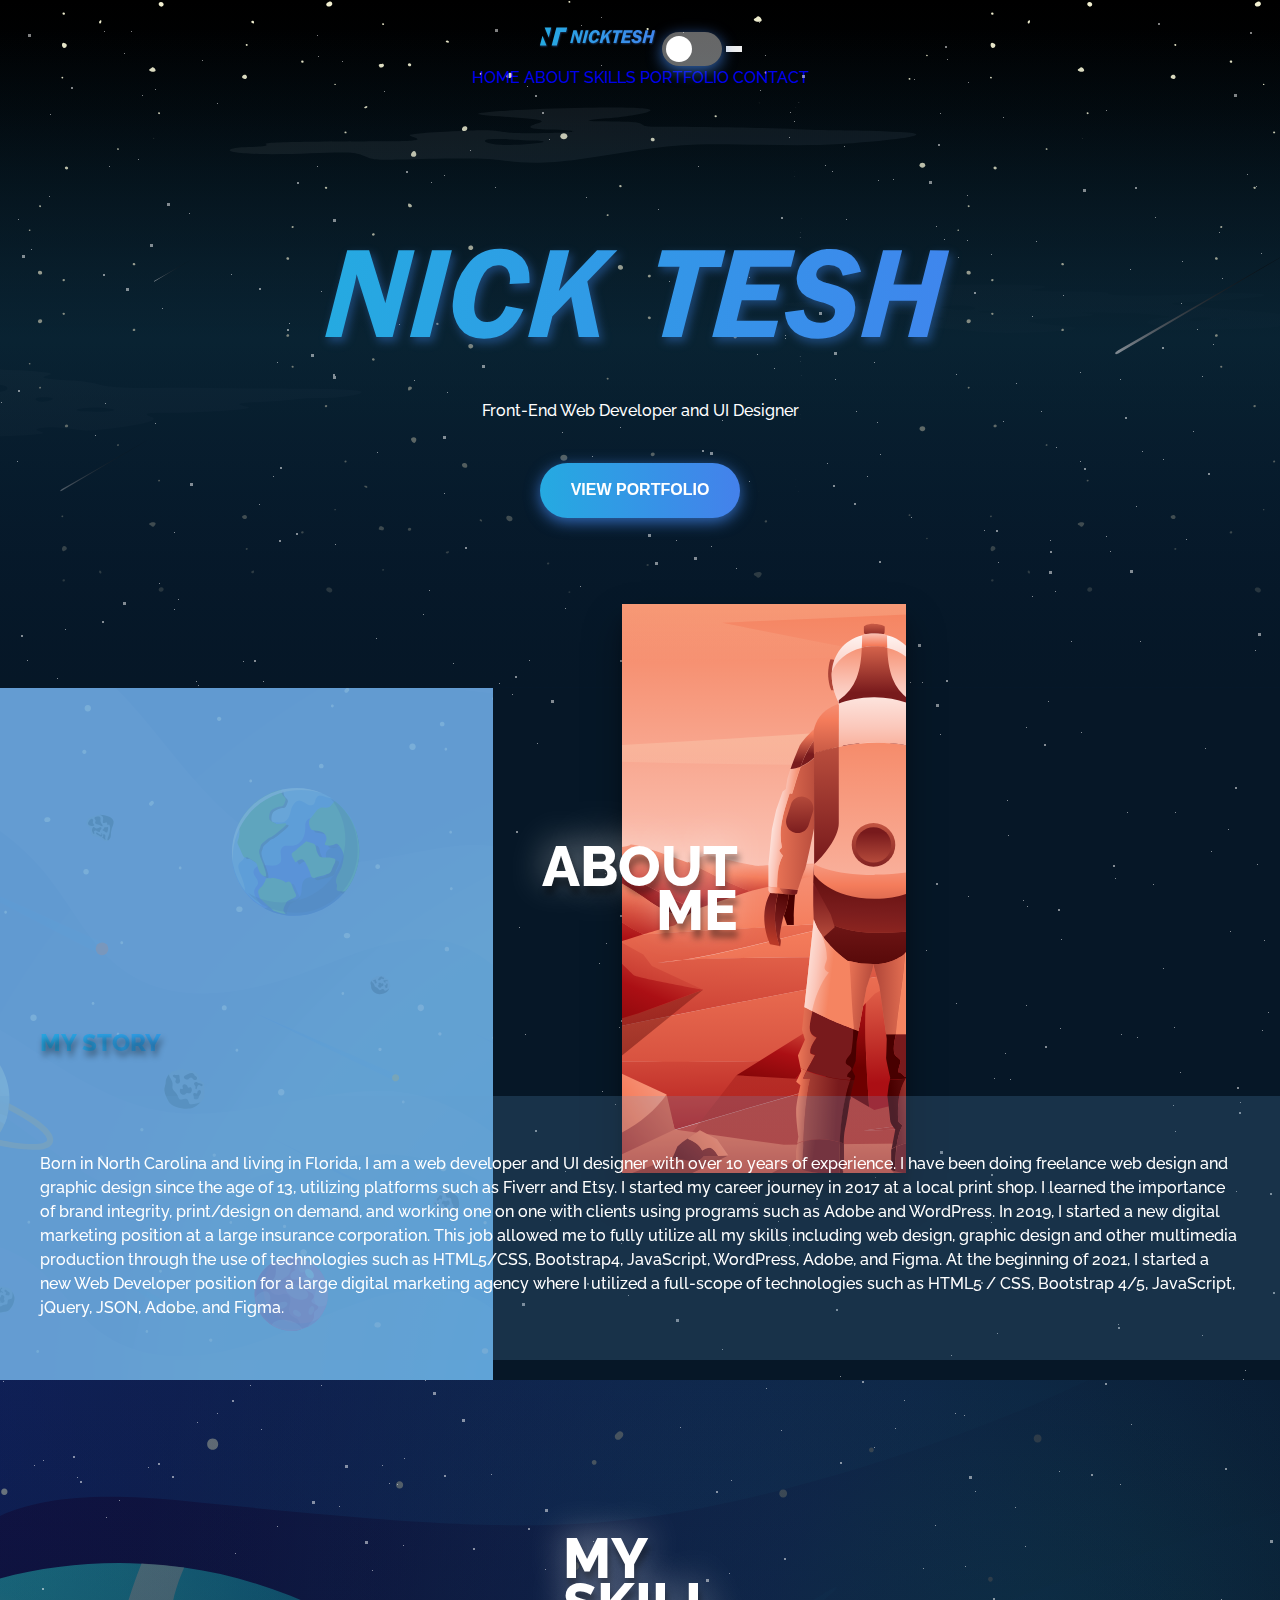
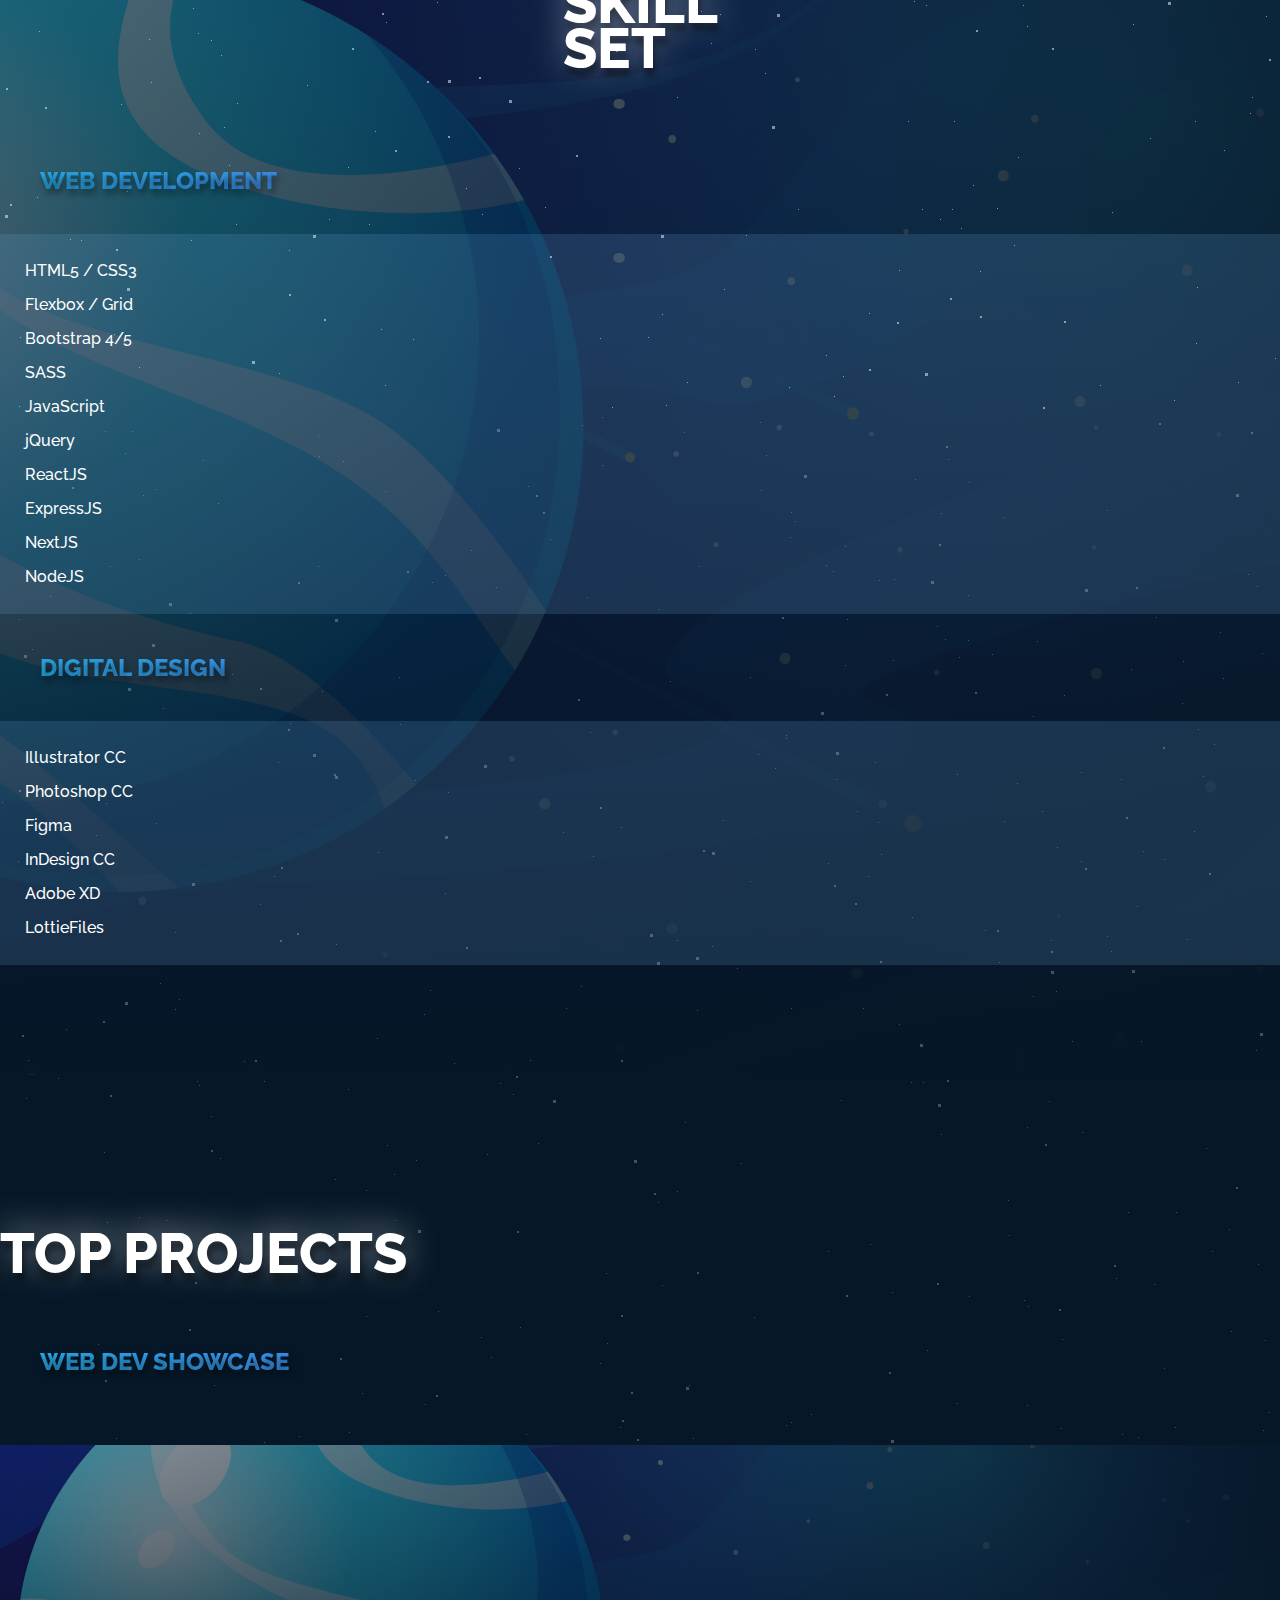
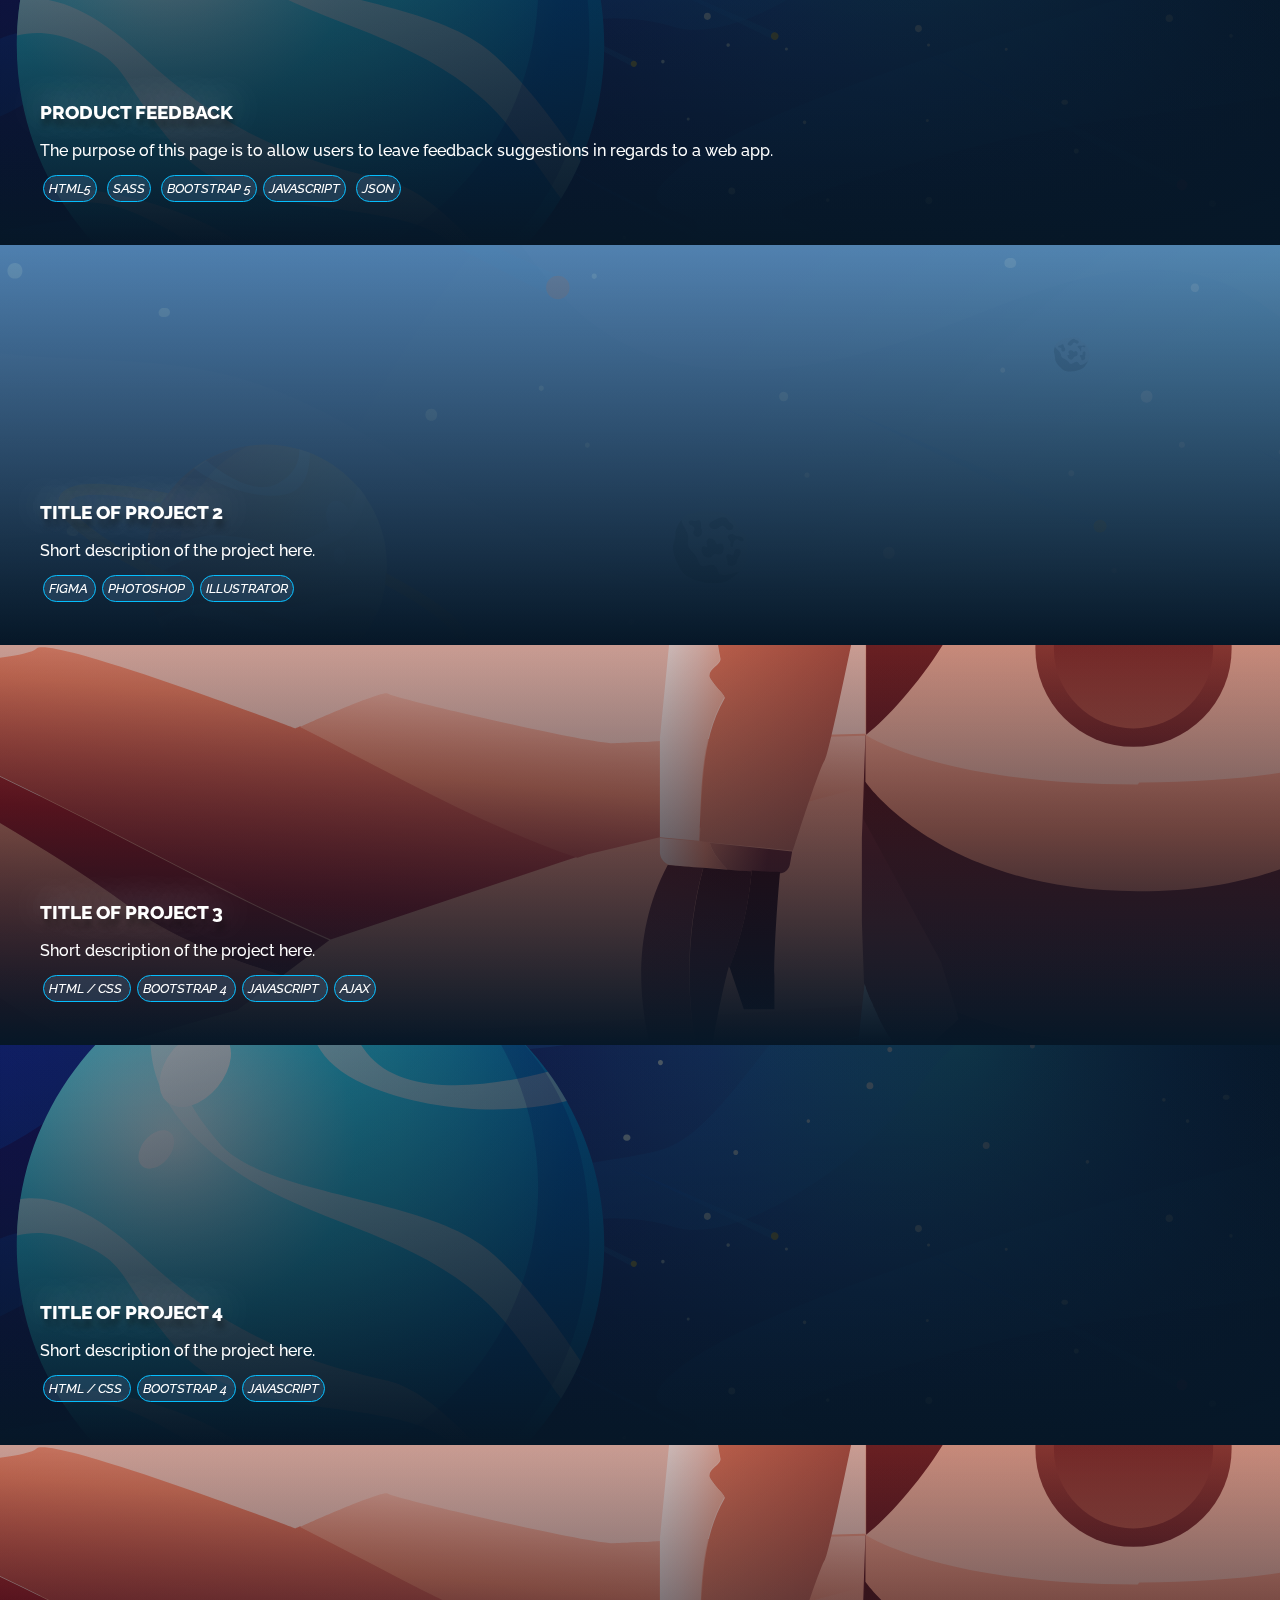
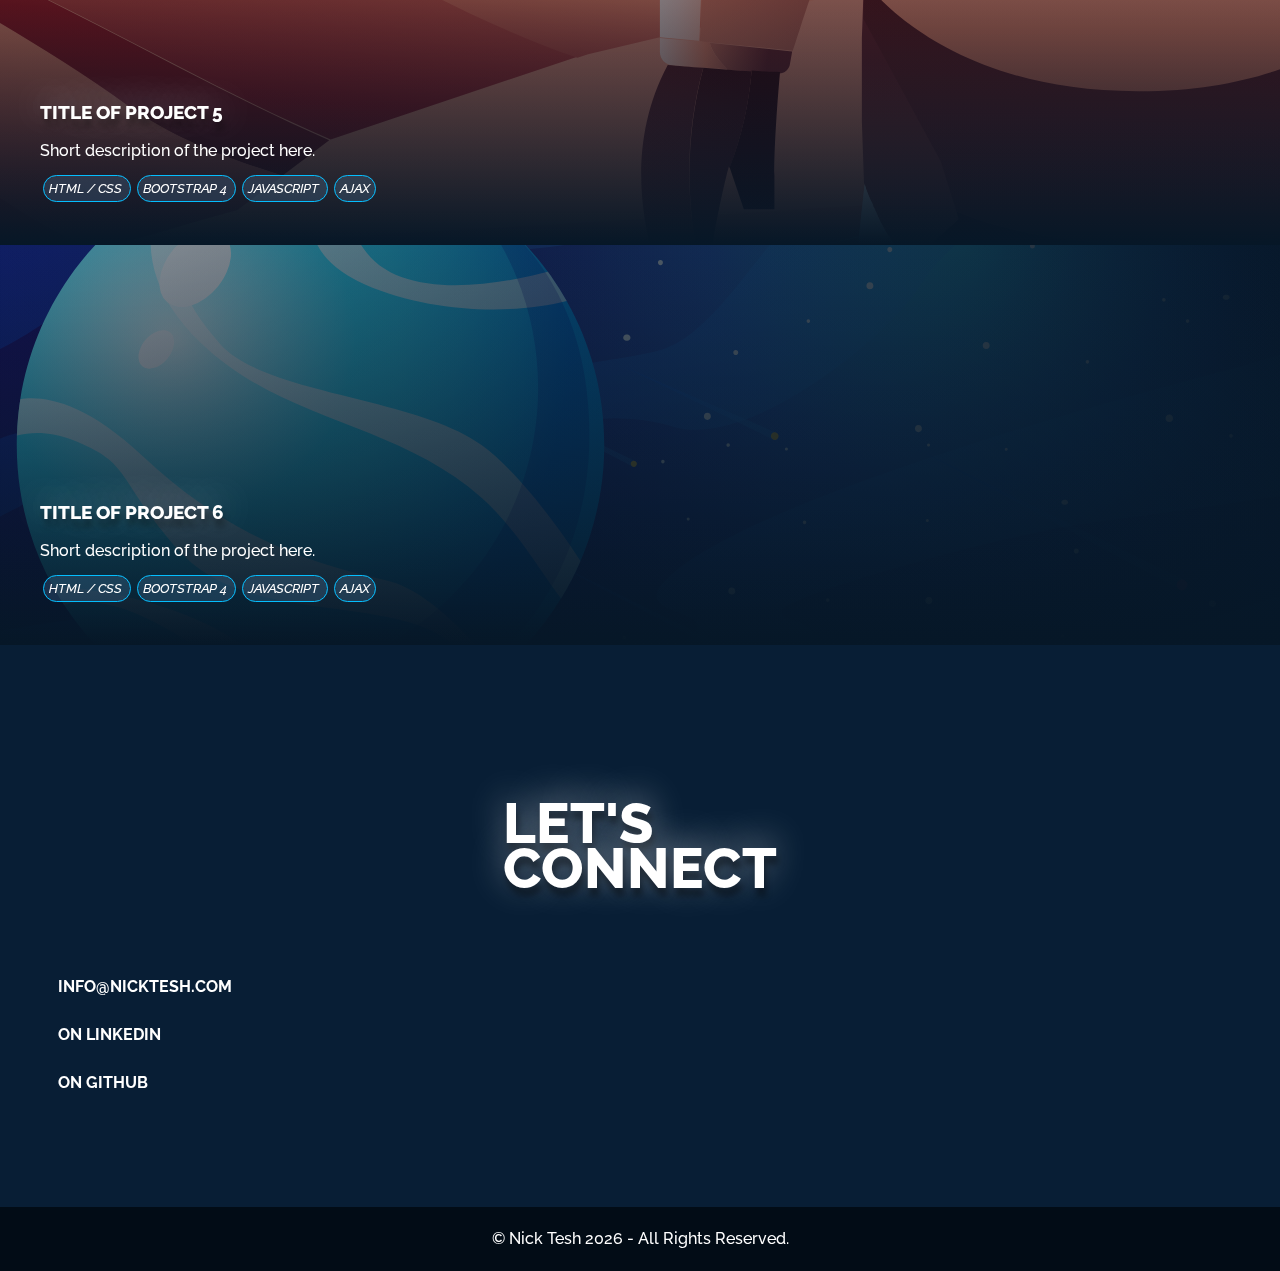
==== projects/index.html @ 1f2fe829 "Creating internal page template" ====
<!-- This Redirects this blank page to the homepage -->
<html style="background-color: #061727">
  <head>
    <meta http-equiv="refresh" content="0; URL=../../" />
    <meta name="robots" content="noindex, nofollow" />
    <meta name="googlebot" content="noindex, nofollow" />
  </head>
</html>
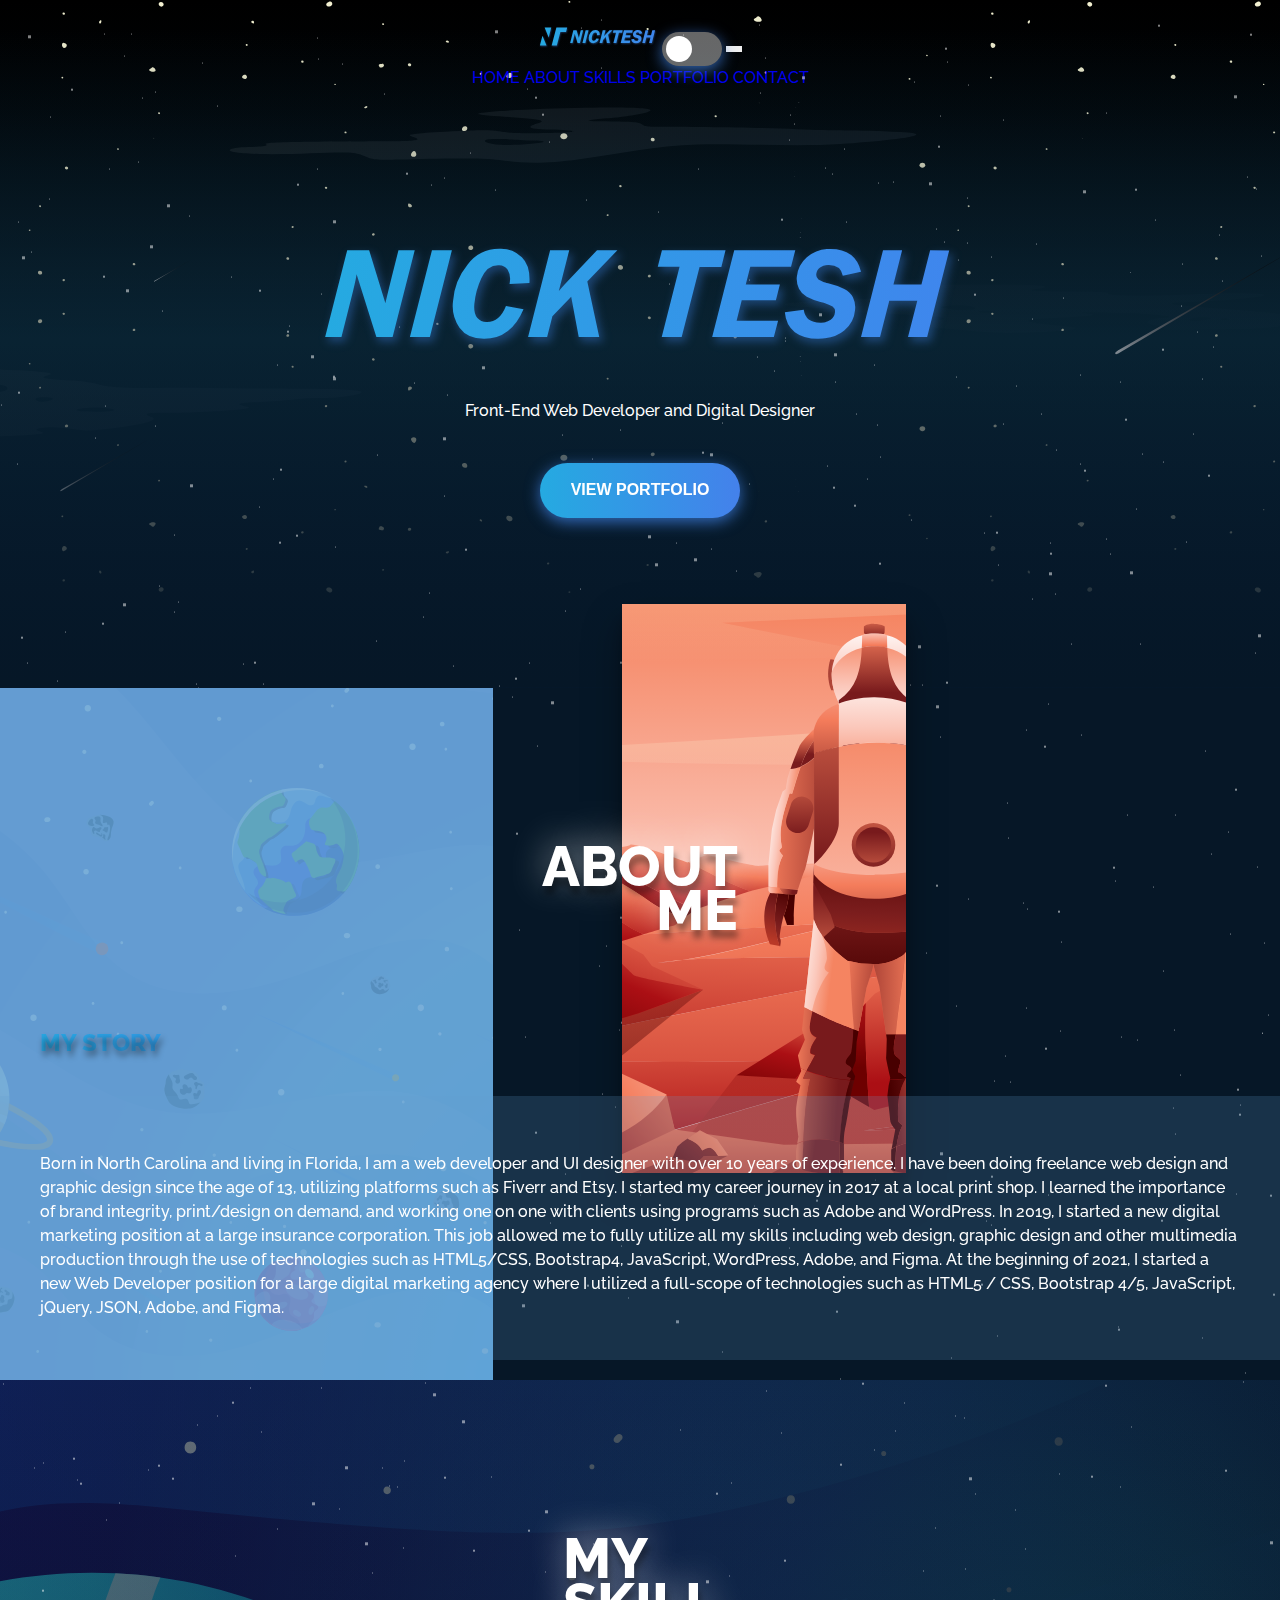
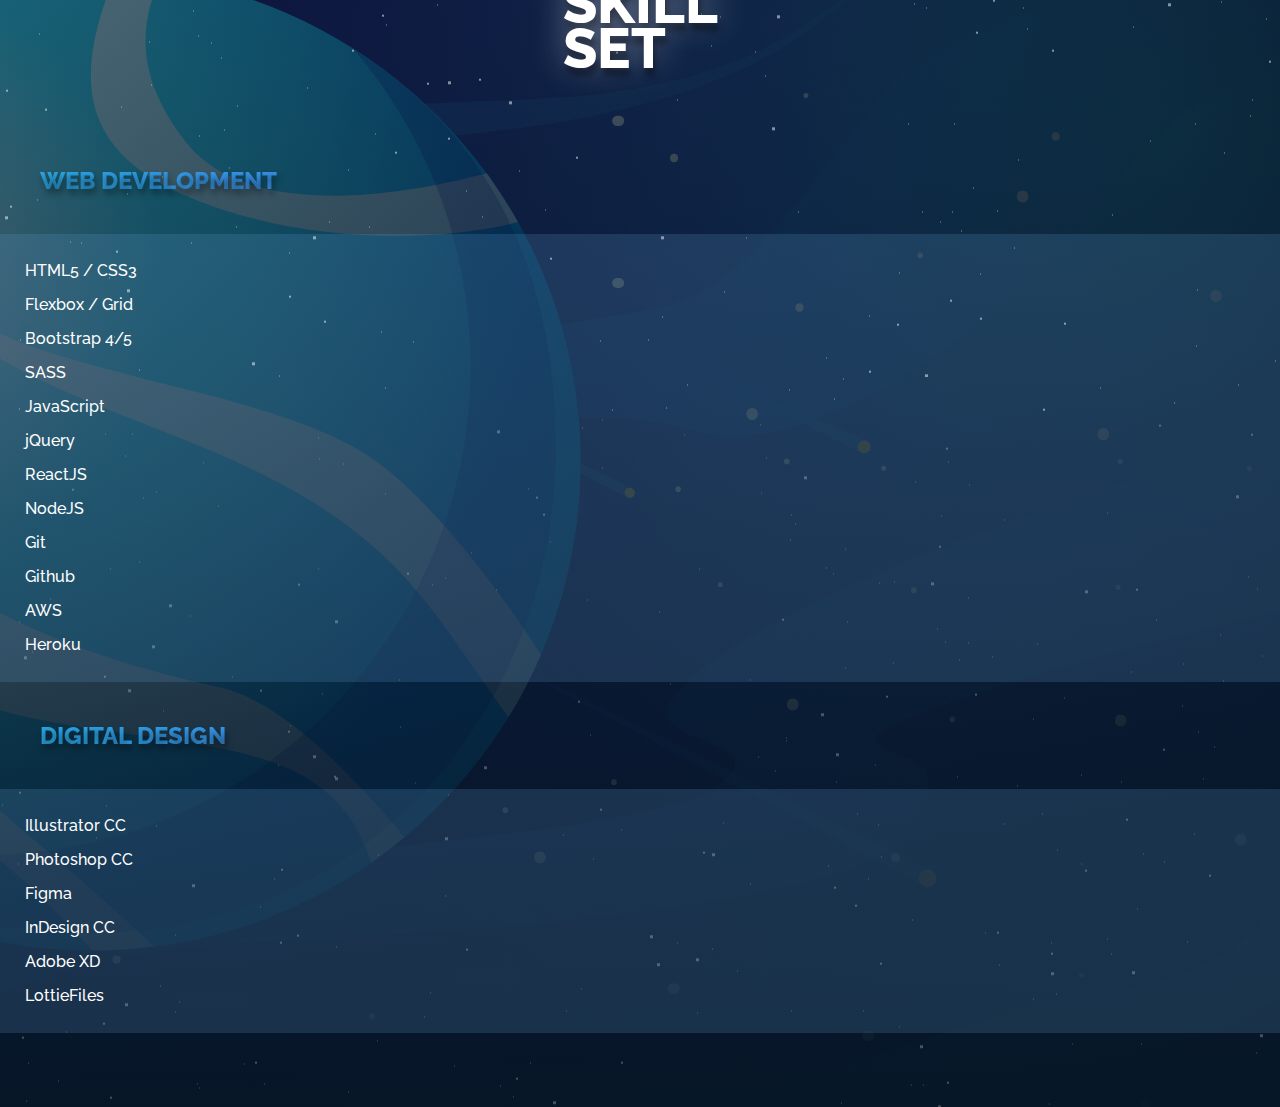
==== commit cc84b991: "Internal Page Buildout" ====
--- a/projects/index.html
+++ b/projects/index.html
@@ -1,7 +1,7 @@
 <!-- This Redirects this blank page to the homepage -->
 <html style="background-color: #061727">
   <head>
-    <meta http-equiv="refresh" content="0; URL=../../" />
+    <meta http-equiv="refresh" content="0; URL=../../#portfolio" />
     <meta name="robots" content="noindex, nofollow" />
     <meta name="googlebot" content="noindex, nofollow" />
   </head>
